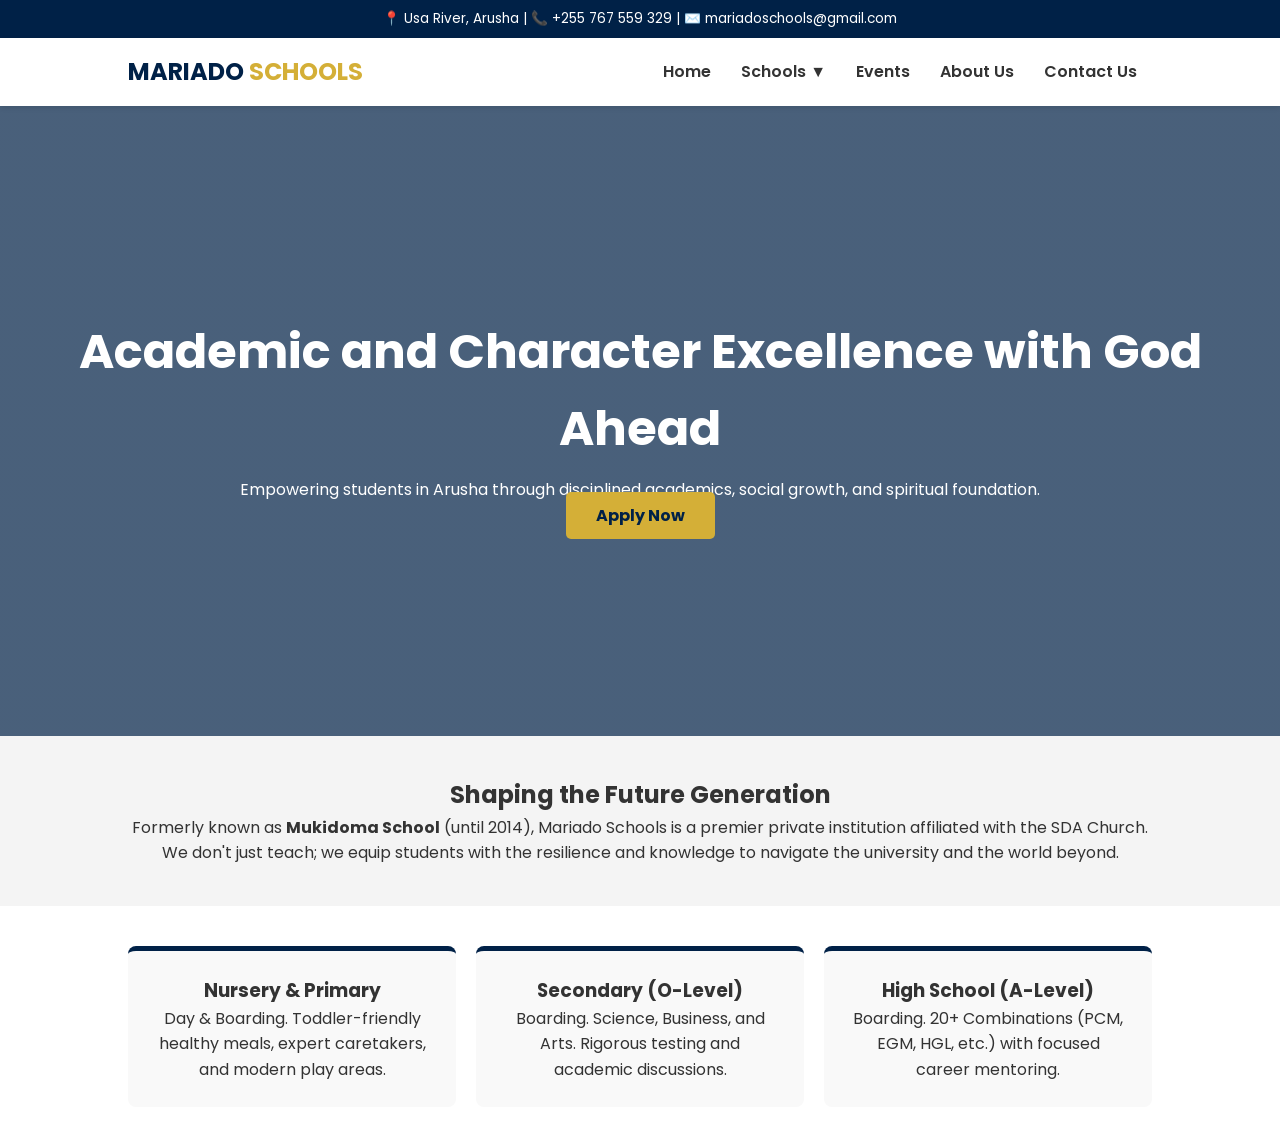
==== index.html @ 8c963479 "Initial upload of Mariado Schools site" ====
<!DOCTYPE html>
<html lang="en">
<head>
    <meta charset="UTF-8">
    <meta name="viewport" content="width=device-width, initial-scale=1.0">
    <title>Mariado Schools | Academic & Character Excellence</title>
    <link rel="stylesheet" href="style.css">
    <link href="https://fonts.googleapis.com/css2?family=Poppins:wght@300;400;600;700&display=swap" rel="stylesheet">
</head>
<body>

    <div class="top-bar">
        <p>📍 Usa River, Arusha | 📞 +255 767 559 329 | ✉️ mariadoschools@gmail.com</p>
    </div>

    <header>
        <nav class="navbar">
            <div class="logo">
                <h1>MARIADO <span>SCHOOLS</span></h1>
            </div>
            <ul class="nav-links">
                <li><a href="#home">Home</a></li>
                <li class="dropdown">
                    <a href="#schools">Schools ▼</a>
                    <ul class="dropdown-content">
                        <li><a href="#">Nursery</a></li>
                        <li><a href="#">Primary</a></li>
                        <li><a href="#">Secondary (O-Level)</a></li>
                        <li><a href="#">High School (A-Level)</a></li>
                    </ul>
                </li>
                <li><a href="#events">Events</a></li>
                <li><a href="#about">About Us</a></li>
                <li><a href="#contact" class="btn-contact">Contact Us</a></li>
            </ul>
        </nav>
    </header>

    <section class="hero" id="home">
        <div class="hero-text">
            <h2>Academic and Character Excellence with God Ahead</h2>
            <p>Empowering students in Arusha through disciplined academics, social growth, and spiritual foundation.</p>
            <a href="#contact" class="cta-button">Apply Now</a>
        </div>
    </section>

    <section class="intro-section">
        <div class="container">
            <h2>Shaping the Future Generation</h2>
            <p>Formerly known as <strong>Mukidoma School</strong> (until 2014), Mariado Schools is a premier private institution affiliated with the SDA Church. We don't just teach; we equip students with the resilience and knowledge to navigate the university and the world beyond.</p>
        </div>
    </section>

    <section class="levels-grid" id="schools">
        <div class="level-card">
            <h3>Nursery & Primary</h3>
            <p>Day & Boarding. Toddler-friendly healthy meals, expert caretakers, and modern play areas.</p>
        </div>
        <div class="level-card">
            <h3>Secondary (O-Level)</h3>
            <p>Boarding. Science, Business, and Arts. Rigorous testing and academic discussions.</p>
        </div>
        <div class="level-card">
            <h3>High School (A-Level)</h3>
            <p>Boarding. 20+ Combinations (PCM, EGM, HGL, etc.) with focused career mentoring.</p>
        </div>
    </section>

</body>
</html>
---- style.css ----
/* General Styles */
* { margin: 0; padding: 0; box-sizing: border-box; font-family: 'Poppins', sans-serif; }
body { line-height: 1.6; color: #333; background-color: #f4f4f4; }

/* Top Bar */
.top-bar { background: #002147; color: white; text-align: center; padding: 8px; font-size: 0.85rem; }

/* Navbar */
header { background: #fff; padding: 15px 10%; position: sticky; top: 0; z-index: 1000; box-shadow: 0 2px 5px rgba(0,0,0,0.1); }
.navbar { display: flex; justify-content: space-between; align-items: center; }
.logo h1 { font-size: 1.5rem; color: #002147; }
.logo span { color: #D4AF37; } /* Gold color */

.nav-links { display: flex; list-style: none; }
.nav-links li { padding: 0 15px; position: relative; }
.nav-links a { text-decoration: none; color: #333; font-weight: 600; transition: 0.3s; }
.nav-links a:hover { color: #D4AF37; }

/* Dropdown Menu */
.dropdown-content { display: none; position: absolute; background: white; min-width: 200px; box-shadow: 0 8px 16px rgba(0,0,0,0.1); list-style: none; top: 20px; }
.dropdown:hover .dropdown-content { display: block; }
.dropdown-content li a { padding: 10px; display: block; border-bottom: 1px solid #eee; }

/* Hero Section */
.hero { 
    background: linear-gradient(rgba(0,33,71,0.7), rgba(0,33,71,0.7)), url('https://images.unsplash.com/photo-1546410531-bb4caa6b424d?auto=format&fit=crop&q=80&w=1000') no-repeat center center/cover;
    height: 70vh; display: flex; align-items: center; justify-content: center; text-align: center; color: white; 
}
.hero-text h2 { font-size: 3rem; margin-bottom: 10px; }
.cta-button { background: #D4AF37; color: #002147; padding: 12px 30px; text-decoration: none; font-weight: bold; border-radius: 5px; }

/* Layout Containers */
.container { width: 80%; margin: auto; padding: 40px 0; text-align: center; }
.levels-grid { display: flex; justify-content: center; gap: 20px; padding: 40px 10%; background: #fff; }
.level-card { background: #f9f9f9; padding: 25px; border-top: 5px solid #002147; flex: 1; border-radius: 8px; text-align: center; }
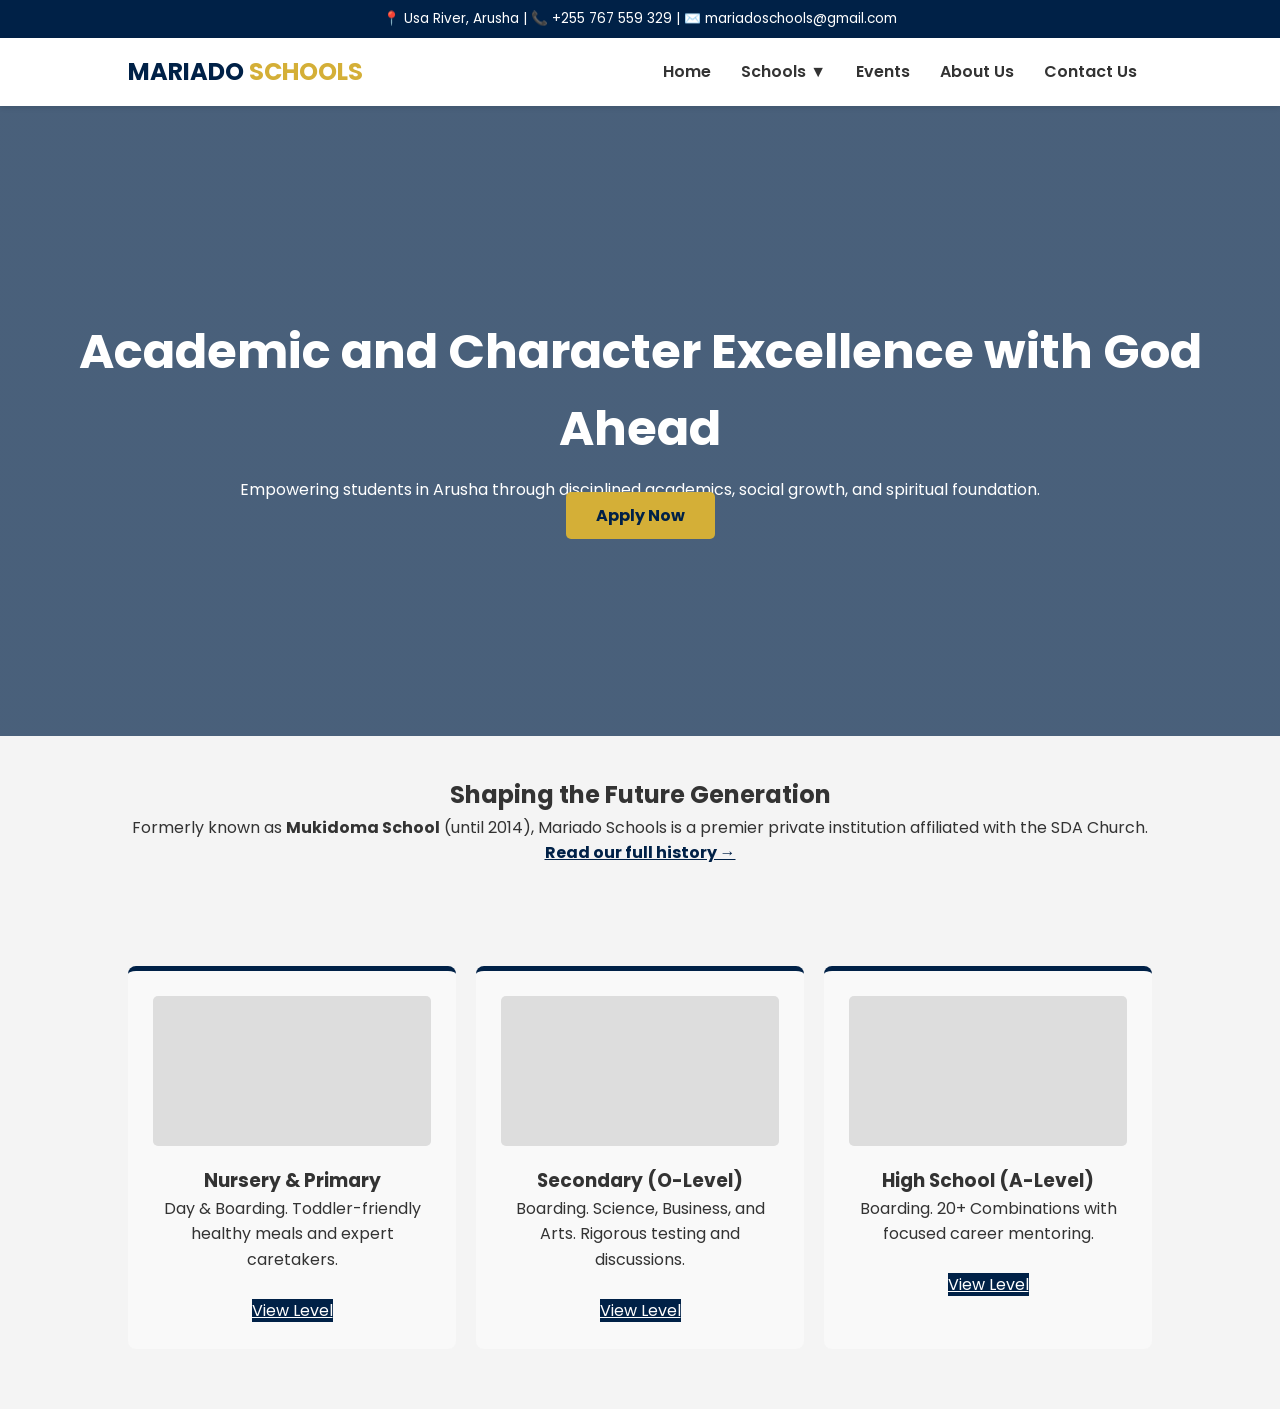
==== commit 943e24c5: "Update index1.html" ====
--- a/index.html
+++ b/index.html
@@ -23,15 +23,14 @@
                 <li class="dropdown">
                     <a href="#schools">Schools ▼</a>
                     <ul class="dropdown-content">
-                        <li><a href="#">Nursery</a></li>
-                        <li><a href="#">Primary</a></li>
-                        <li><a href="#">Secondary (O-Level)</a></li>
-                        <li><a href="#">High School (A-Level)</a></li>
+                        <li><a href="nursery-primary.html">Nursery & Primary</a></li>
+                        <li><a href="secondary.html">Secondary O-Level</a></li>
+                        <li><a href="high-school.html">High School A-Level</a></li>
                     </ul>
                 </li>
-                <li><a href="#events">Events</a></li>
-                <li><a href="#about">About Us</a></li>
-                <li><a href="#contact" class="btn-contact">Contact Us</a></li>
+                <li><a href="events-life.html">Events</a></li>
+                <li><a href="about.html">About Us</a></li>
+                <li><a href="contact.html" class="btn-contact">Contact Us</a></li>
             </ul>
         </nav>
     </header>
@@ -40,31 +39,41 @@
         <div class="hero-text">
             <h2>Academic and Character Excellence with God Ahead</h2>
             <p>Empowering students in Arusha through disciplined academics, social growth, and spiritual foundation.</p>
-            <a href="#contact" class="cta-button">Apply Now</a>
+            <a href="contact.html" class="cta-button">Apply Now</a>
         </div>
     </section>
 
-    <section class="intro-section">
+    <section class="intro-section" id="about-summary">
         <div class="container">
             <h2>Shaping the Future Generation</h2>
-            <p>Formerly known as <strong>Mukidoma School</strong> (until 2014), Mariado Schools is a premier private institution affiliated with the SDA Church. We don't just teach; we equip students with the resilience and knowledge to navigate the university and the world beyond.</p>
+            <p>Formerly known as <strong>Mukidoma School</strong> (until 2014), Mariado Schools is a premier private institution affiliated with the SDA Church.</p>
+            <a href="about.html" style="color: #002147; font-weight: bold;">Read our full history →</a>
         </div>
     </section>
 
-    <section class="levels-grid" id="schools">
+    <section class="levels-grid" id="schools" style="background: #f4f4f4; padding: 60px 10%;">
         <div class="level-card">
+            <div class="img-gap" style="height: 150px; background: #ddd; margin-bottom: 20px; border-radius: 5px; background-image: url('https://images.unsplash.com/photo-1503454537195-1dcabb73ffb9?auto=format&fit=crop&q=60&w=500'); background-size: cover;"></div>
             <h3>Nursery & Primary</h3>
-            <p>Day & Boarding. Toddler-friendly healthy meals, expert caretakers, and modern play areas.</p>
+            <p>Day & Boarding. Toddler-friendly healthy meals and expert caretakers.</p>
+            <br>
+            <a href="nursery-primary.html" class="btn-contact" style="background: #002147; color: white;">View Level</a>
         </div>
         <div class="level-card">
+            <div class="img-gap" style="height: 150px; background: #ddd; margin-bottom: 20px; border-radius: 5px; background-image: url('https://images.unsplash.com/photo-1427504494785-3a9ca7044f45?auto=format&fit=crop&q=60&w=500'); background-size: cover;"></div>
             <h3>Secondary (O-Level)</h3>
-            <p>Boarding. Science, Business, and Arts. Rigorous testing and academic discussions.</p>
+            <p>Boarding. Science, Business, and Arts. Rigorous testing and discussions.</p>
+            <br>
+            <a href="secondary.html" class="btn-contact" style="background: #002147; color: white;">View Level</a>
         </div>
         <div class="level-card">
+            <div class="img-gap" style="height: 150px; background: #ddd; margin-bottom: 20px; border-radius: 5px; background-image: url('https://images.unsplash.com/photo-1523050854058-8df90110c9f1?auto=format&fit=crop&q=60&w=500'); background-size: cover;"></div>
             <h3>High School (A-Level)</h3>
-            <p>Boarding. 20+ Combinations (PCM, EGM, HGL, etc.) with focused career mentoring.</p>
+            <p>Boarding. 20+ Combinations with focused career mentoring.</p>
+            <br>
+            <a href="high-school.html" class="btn-contact" style="background: #002147; color: white;">View Level</a>
         </div>
     </section>
 
 </body>
-</html>+</html>
